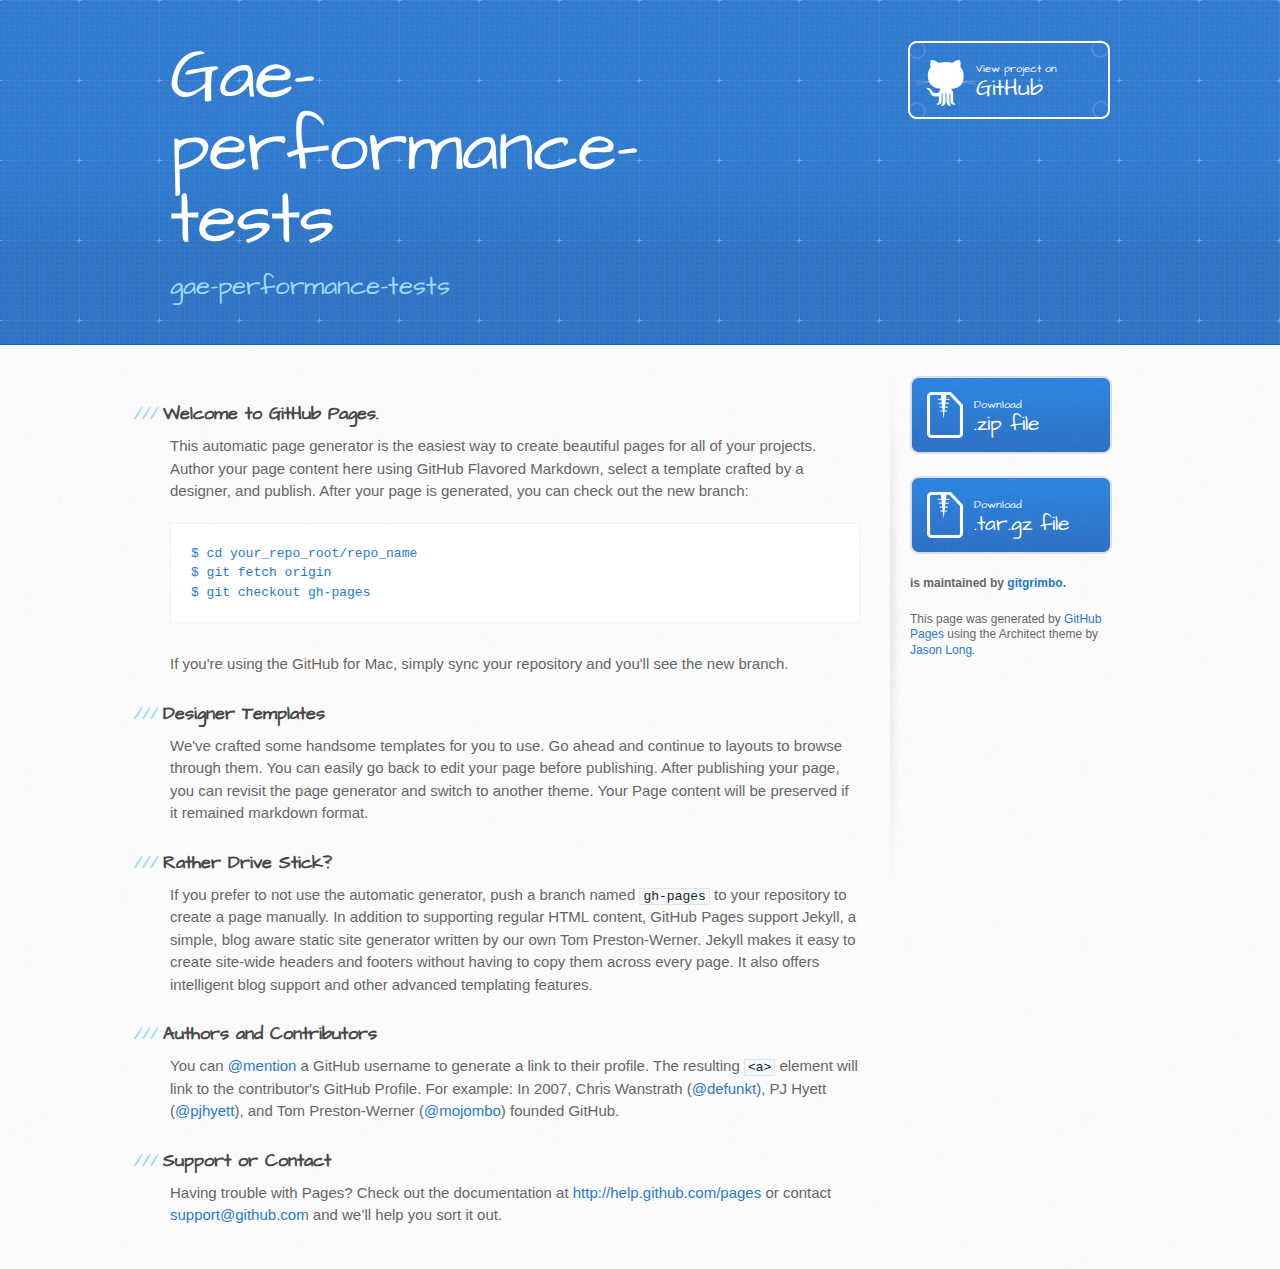
==== index.html @ 460ad2fb "Create gh-pages branch via GitHub" ====
<!DOCTYPE html>
<html>
  <head>
    <meta charset='utf-8'>
    <meta http-equiv="X-UA-Compatible" content="chrome=1">
    <meta name="viewport" content="width=device-width, initial-scale=1, maximum-scale=1">
    <link href='https://fonts.googleapis.com/css?family=Architects+Daughter' rel='stylesheet' type='text/css'>
    <link rel="stylesheet" type="text/css" href="stylesheets/stylesheet.css" media="screen" />
    <link rel="stylesheet" type="text/css" href="stylesheets/pygment_trac.css" media="screen" />
    <link rel="stylesheet" type="text/css" href="stylesheets/print.css" media="print" />

    <!--[if lt IE 9]>
    <script src="//html5shiv.googlecode.com/svn/trunk/html5.js"></script>
    <![endif]-->

    <title>Gae-performance-tests by gitgrimbo</title>
  </head>

  <body>
    <header>
      <div class="inner">
        <h1>Gae-performance-tests</h1>
        <h2>gae-performance-tests</h2>
        <a href="https://github.com/gitgrimbo/gae-performance-tests" class="button"><small>View project on</small>GitHub</a>
      </div>
    </header>

    <div id="content-wrapper">
      <div class="inner clearfix">
        <section id="main-content">
          <h3>Welcome to GitHub Pages.</h3>

<p>This automatic page generator is the easiest way to create beautiful pages for all of your projects. Author your page content here using GitHub Flavored Markdown, select a template crafted by a designer, and publish. After your page is generated, you can check out the new branch:</p>

<pre><code>$ cd your_repo_root/repo_name
$ git fetch origin
$ git checkout gh-pages
</code></pre>

<p>If you're using the GitHub for Mac, simply sync your repository and you'll see the new branch.</p>

<h3>Designer Templates</h3>

<p>We've crafted some handsome templates for you to use. Go ahead and continue to layouts to browse through them. You can easily go back to edit your page before publishing. After publishing your page, you can revisit the page generator and switch to another theme. Your Page content will be preserved if it remained markdown format.</p>

<h3>Rather Drive Stick?</h3>

<p>If you prefer to not use the automatic generator, push a branch named <code>gh-pages</code> to your repository to create a page manually. In addition to supporting regular HTML content, GitHub Pages support Jekyll, a simple, blog aware static site generator written by our own Tom Preston-Werner. Jekyll makes it easy to create site-wide headers and footers without having to copy them across every page. It also offers intelligent blog support and other advanced templating features.</p>

<h3>Authors and Contributors</h3>

<p>You can <a href="https://github.com/blog/821" class="user-mention">@mention</a> a GitHub username to generate a link to their profile. The resulting <code>&lt;a&gt;</code> element will link to the contributor's GitHub Profile. For example: In 2007, Chris Wanstrath (<a href="https://github.com/defunkt" class="user-mention">@defunkt</a>), PJ Hyett (<a href="https://github.com/pjhyett" class="user-mention">@pjhyett</a>), and Tom Preston-Werner (<a href="https://github.com/mojombo" class="user-mention">@mojombo</a>) founded GitHub.</p>

<h3>Support or Contact</h3>

<p>Having trouble with Pages? Check out the documentation at <a href="http://help.github.com/pages">http://help.github.com/pages</a> or contact <a href="mailto:support@github.com">support@github.com</a> and we’ll help you sort it out.</p>
        </section>

        <aside id="sidebar">
          <a href="https://github.com/gitgrimbo/gae-performance-tests/zipball/master" class="button">
            <small>Download</small>
            .zip file
          </a>
          <a href="https://github.com/gitgrimbo/gae-performance-tests/tarball/master" class="button">
            <small>Download</small>
            .tar.gz file
          </a>

          <p class="repo-owner"><a href="https://github.com/gitgrimbo/gae-performance-tests"></a> is maintained by <a href="https://github.com/gitgrimbo">gitgrimbo</a>.</p>

          <p>This page was generated by <a href="pages.github.com">GitHub Pages</a> using the Architect theme by <a href="http://twitter.com/jasonlong">Jason Long</a>.</p>
        </aside>
      </div>
    </div>

  
  </body>
</html>
---- stylesheets/stylesheet.css ----
/* http://meyerweb.com/eric/tools/css/reset/ 
   v2.0 | 20110126
   License: none (public domain)
*/
html, body, div, span, applet, object, iframe,
h1, h2, h3, h4, h5, h6, p, blockquote, pre,
a, abbr, acronym, address, big, cite, code,
del, dfn, em, img, ins, kbd, q, s, samp,
small, strike, strong, sub, sup, tt, var,
b, u, i, center,
dl, dt, dd, ol, ul, li,
fieldset, form, label, legend,
table, caption, tbody, tfoot, thead, tr, th, td,
article, aside, canvas, details, embed, 
figure, figcaption, footer, header, hgroup, 
menu, nav, output, ruby, section, summary,
time, mark, audio, video {
	margin: 0;
	padding: 0;
	border: 0;
	font-size: 100%;
	font: inherit;
	vertical-align: baseline;
}
/* HTML5 display-role reset for older browsers */
article, aside, details, figcaption, figure, 
footer, header, hgroup, menu, nav, section {
	display: block;
}
body {
	line-height: 1;
}
ol, ul {
	list-style: none;
}
blockquote, q {
	quotes: none;
}
blockquote:before, blockquote:after,
q:before, q:after {
	content: '';
	content: none;
}
table {
	border-collapse: collapse;
	border-spacing: 0;
}

/* LAYOUT STYLES */
body {
  font-size: 15px;
  line-height: 1.5; 
  background: #fafafa url(../images/body-bg.jpg) 0 0 repeat;
  font-family: 'Helvetica Neue', Helvetica, Arial, serif;
  font-weight: 400;
  color: #666;
}

a {
  color: #2879d0;
}
a:hover {
  color: #2268b2;
}

header {
  padding-top: 40px;
  padding-bottom: 40px;
  font-family: 'Architects Daughter', 'Helvetica Neue', Helvetica, Arial, serif; 
  background: #2e7bcf url(../images/header-bg.jpg) 0 0 repeat-x;
  border-bottom: solid 1px #275da1;
}

header h1 {
  letter-spacing: -1px;
  font-size: 72px;
  color: #fff;
  line-height: 1;
  margin-bottom: 0.2em;
  width: 540px;
}

header h2 {
  font-size: 26px;
  color: #9ddcff;
  font-weight: normal;
  line-height: 1.3;
  width: 540px;
  letter-spacing: 0;
}

.inner {
  position: relative;
  width: 940px;
  margin: 0 auto;
}

#content-wrapper {
  border-top: solid 1px #fff;
  padding-top: 30px;
}

#main-content {
  width: 690px;
  float: left;
}

#main-content img {
  max-width: 100%;
}

aside#sidebar {
  width: 200px;
  padding-left: 20px;
  min-height: 504px;
  float: right;
  background: transparent url(../images/sidebar-bg.jpg) 0 0 no-repeat;
  font-size: 12px;
  line-height: 1.3;
}

aside#sidebar p.repo-owner,
aside#sidebar p.repo-owner a {
  font-weight: bold;
}

#downloads {
  margin-bottom: 40px;
}

a.button {
  width: 134px;
  height: 58px;
  line-height: 1.2;
  font-size: 23px;
  color: #fff;
  padding-left: 68px;
  padding-top: 22px;
  font-family: 'Architects Daughter', 'Helvetica Neue', Helvetica, Arial, serif; 
}
a.button small {
  display: block;
  font-size: 11px;
}
header a.button {
  position: absolute;
  right: 0;
  top: 0;
  background: transparent url(../images/github-button.png) 0 0 no-repeat;
}
aside a.button {
  width: 138px;
  padding-left: 64px;
  display: block;
  background: transparent url(../images/download-button.png) 0 0 no-repeat;
  margin-bottom: 20px;
  font-size: 21px;
}

code, pre {
  font-family: Monaco, "Bitstream Vera Sans Mono", "Lucida Console", Terminal, monospace;
  color: #222;
  margin-bottom: 30px;
  font-size: 13px;
}

code {
  background-color: #f2f8fc;
  border: solid 1px #dbe7f3;
  padding: 0 3px;
}

pre {
  padding: 20px;
  background: #fff;
  text-shadow: none;
  overflow: auto;
  border: solid 1px #f2f2f2;
}
pre code {
  color: #2879d0;
  background-color: #fff;
  border: none;
  padding: 0;
}

ul, ol, dl {
  margin-bottom: 20px;
}


/* COMMON STYLES */

hr {
  height: 1px;
  line-height: 1px;
  margin-top: 1em;
  padding-bottom: 1em;
  border: none;
  background: transparent url('../images/hr.png') 0 0 no-repeat;
}

table {
  width: 100%;
  border: 1px solid #ebebeb;
}

th {
  font-weight: 500;
}

td {
  border: 1px solid #ebebeb;
  text-align: center; 
  font-weight: 300;
}

form {
  background: #f2f2f2;
  padding: 20px;
  
}


/* GENERAL ELEMENT TYPE STYLES */

#main-content h1 {
  font-family: 'Architects Daughter', 'Helvetica Neue', Helvetica, Arial, serif; 
  font-size: 2.8em;
  letter-spacing: -1px;
  color: #474747;
} 

#main-content h1:before {
  content: "/";
  color: #9ddcff;
  padding-right: 0.3em;
  margin-left: -0.9em;
}

#main-content h2 {
  font-family: 'Architects Daughter', 'Helvetica Neue', Helvetica, Arial, serif; 
  font-size: 22px;
  font-weight: bold;
  margin-bottom: 8px;
  color: #474747;
} 
#main-content h2:before {
  content: "//";
  color: #9ddcff;
  padding-right: 0.3em;
  margin-left: -1.5em;
}

#main-content h3 {
  font-family: 'Architects Daughter', 'Helvetica Neue', Helvetica, Arial, serif; 
  font-size: 18px;
  font-weight: bold;
  margin-top: 24px;
  margin-bottom: 8px;
  color: #474747;
} 
 
#main-content h3:before {
  content: "///";
  color: #9ddcff;
  padding-right: 0.3em;
  margin-left: -2em;
}

#main-content h4 {
  font-family: 'Architects Daughter', 'Helvetica Neue', Helvetica, Arial, serif; 
  font-size: 15px;
  font-weight: bold;
  color: #474747;
} 

h4:before {
  content: "////";
  color: #9ddcff;
  padding-right: 0.3em;
  margin-left: -2.8em;
}

#main-content h5 {
  font-family: 'Architects Daughter', 'Helvetica Neue', Helvetica, Arial, serif; 
  font-size: 14px;
  color: #474747;
} 
h5:before {
  content: "/////";
  color: #9ddcff;
  padding-right: 0.3em;
  margin-left: -3.2em;
}

#main-content h6 {
  font-family: 'Architects Daughter', 'Helvetica Neue', Helvetica, Arial, serif; 
  font-size: .8em;
  color: #474747;
} 
h6:before {
  content: "//////";
  color: #9ddcff;
  padding-right: 0.3em;
  margin-left: -3.7em;
}

p {
  margin-bottom: 20px;
}
 
a {
  text-decoration: none;
}

p a {
  font-weight: 400;
}

blockquote {
  font-size: 1.6em;
  border-left: 10px solid #e9e9e9;
  margin-bottom: 20px;
  padding: 0 0 0 30px;
}

ul li {
  list-style: disc inside;
  padding-left: 20px;
}

ol li {
  list-style: decimal inside;
  padding-left: 3px;
}

dl dd {
  font-style: italic;
  font-weight: 100;
}

footer {
  background: transparent url('../images/hr.png') 0 0 no-repeat;
  margin-top: 40px;
  padding-top: 20px;
  padding-bottom: 30px;
  font-size: 13px;
  color: #aaa;
}

footer a {
  color: #666;
}
footer a:hover {
  color: #444;
}

/* MISC */
.clearfix:after {
  clear: both;
  content: '.';
  display: block;
  visibility: hidden;
  height: 0;
}

.clearfix {display: inline-block;}
* html .clearfix {height: 1%;}
.clearfix {display: block;}

/* #Media Queries
================================================== */

/* Smaller than standard 960 (devices and browsers) */
@media only screen and (max-width: 959px) {}

/* Tablet Portrait size to standard 960 (devices and browsers) */
@media only screen and (min-width: 768px) and (max-width: 959px) {
  .inner {
    width: 740px;
  }
  header h1, header h2 {
    width: 340px;
  }
  header h1 {
    font-size: 60px;
  }
  header h2 {
    font-size: 30px;
  }
  #main-content {
    width: 490px;
  }
  #main-content h1:before,
  #main-content h2:before,
  #main-content h3:before,
  #main-content h4:before,
  #main-content h5:before,
  #main-content h6:before {
    content: none;
    padding-right: 0;
    margin-left: 0;
  }
}

/* All Mobile Sizes (devices and browser) */
@media only screen and (max-width: 767px) {
  .inner {
    width: 93%;
  }
  header {
    padding: 20px 0;
  }
  header .inner {
    position: relative;
  }
  header h1, header h2 {
    width: 100%;
  }
  header h1 {
    font-size: 48px;
  }
  header h2 {
    font-size: 24px;
  }
  header a.button {
    background-image: none;
    width: auto;
    height: auto;
    display: inline-block;
    margin-top: 15px;
    padding: 5px 10px;
    position: relative;
    text-align: center;
    font-size: 13px;
    line-height: 1;
    background-color: #9ddcff;
    color: #2879d0;
    -moz-border-radius: 5px;
    -webkit-border-radius: 5px;                     
    border-radius: 5px;    
  }
  header a.button small {
    font-size: 13px;
    display: inline;
  }
  #main-content,
  aside#sidebar {
    float: none;
    width: 100% ! important;
  }
  aside#sidebar {
    background-image: none;
    margin-top: 20px;
    border-top: solid 1px #ddd;
    padding: 20px 0;
    min-height: 0;
  }
  aside#sidebar a.button {
    display: none;
  }
  #main-content h1:before,
  #main-content h2:before,
  #main-content h3:before,
  #main-content h4:before,
  #main-content h5:before,
  #main-content h6:before {
    content: none;
    padding-right: 0;
    margin-left: 0;
  }
}

/* Mobile Landscape Size to Tablet Portrait (devices and browsers) */
@media only screen and (min-width: 480px) and (max-width: 767px) {}

/* Mobile Portrait Size to Mobile Landscape Size (devices and browsers) */
@media only screen and (max-width: 479px) {}
---- stylesheets/pygment_trac.css ----
.highlight  { background: #ffffff; }
.highlight .c { color: #999988; font-style: italic } /* Comment */
.highlight .err { color: #a61717; background-color: #e3d2d2 } /* Error */
.highlight .k { font-weight: bold } /* Keyword */
.highlight .o { font-weight: bold } /* Operator */
.highlight .cm { color: #999988; font-style: italic } /* Comment.Multiline */
.highlight .cp { color: #999999; font-weight: bold } /* Comment.Preproc */
.highlight .c1 { color: #999988; font-style: italic } /* Comment.Single */
.highlight .cs { color: #999999; font-weight: bold; font-style: italic } /* Comment.Special */
.highlight .gd { color: #000000; background-color: #ffdddd } /* Generic.Deleted */
.highlight .gd .x { color: #000000; background-color: #ffaaaa } /* Generic.Deleted.Specific */
.highlight .ge { font-style: italic } /* Generic.Emph */
.highlight .gr { color: #aa0000 } /* Generic.Error */
.highlight .gh { color: #999999 } /* Generic.Heading */
.highlight .gi { color: #000000; background-color: #ddffdd } /* Generic.Inserted */
.highlight .gi .x { color: #000000; background-color: #aaffaa } /* Generic.Inserted.Specific */
.highlight .go { color: #888888 } /* Generic.Output */
.highlight .gp { color: #555555 } /* Generic.Prompt */
.highlight .gs { font-weight: bold } /* Generic.Strong */
.highlight .gu { color: #800080; font-weight: bold; } /* Generic.Subheading */
.highlight .gt { color: #aa0000 } /* Generic.Traceback */
.highlight .kc { font-weight: bold } /* Keyword.Constant */
.highlight .kd { font-weight: bold } /* Keyword.Declaration */
.highlight .kn { font-weight: bold } /* Keyword.Namespace */
.highlight .kp { font-weight: bold } /* Keyword.Pseudo */
.highlight .kr { font-weight: bold } /* Keyword.Reserved */
.highlight .kt { color: #445588; font-weight: bold } /* Keyword.Type */
.highlight .m { color: #009999 } /* Literal.Number */
.highlight .s { color: #d14 } /* Literal.String */
.highlight .na { color: #008080 } /* Name.Attribute */
.highlight .nb { color: #0086B3 } /* Name.Builtin */
.highlight .nc { color: #445588; font-weight: bold } /* Name.Class */
.highlight .no { color: #008080 } /* Name.Constant */
.highlight .ni { color: #800080 } /* Name.Entity */
.highlight .ne { color: #990000; font-weight: bold } /* Name.Exception */
.highlight .nf { color: #990000; font-weight: bold } /* Name.Function */
.highlight .nn { color: #555555 } /* Name.Namespace */
.highlight .nt { color: #000080 } /* Name.Tag */
.highlight .nv { color: #008080 } /* Name.Variable */
.highlight .ow { font-weight: bold } /* Operator.Word */
.highlight .w { color: #bbbbbb } /* Text.Whitespace */
.highlight .mf { color: #009999 } /* Literal.Number.Float */
.highlight .mh { color: #009999 } /* Literal.Number.Hex */
.highlight .mi { color: #009999 } /* Literal.Number.Integer */
.highlight .mo { color: #009999 } /* Literal.Number.Oct */
.highlight .sb { color: #d14 } /* Literal.String.Backtick */
.highlight .sc { color: #d14 } /* Literal.String.Char */
.highlight .sd { color: #d14 } /* Literal.String.Doc */
.highlight .s2 { color: #d14 } /* Literal.String.Double */
.highlight .se { color: #d14 } /* Literal.String.Escape */
.highlight .sh { color: #d14 } /* Literal.String.Heredoc */
.highlight .si { color: #d14 } /* Literal.String.Interpol */
.highlight .sx { color: #d14 } /* Literal.String.Other */
.highlight .sr { color: #009926 } /* Literal.String.Regex */
.highlight .s1 { color: #d14 } /* Literal.String.Single */
.highlight .ss { color: #990073 } /* Literal.String.Symbol */
.highlight .bp { color: #999999 } /* Name.Builtin.Pseudo */
.highlight .vc { color: #008080 } /* Name.Variable.Class */
.highlight .vg { color: #008080 } /* Name.Variable.Global */
.highlight .vi { color: #008080 } /* Name.Variable.Instance */
.highlight .il { color: #009999 } /* Literal.Number.Integer.Long */

.type-csharp .highlight .k { color: #0000FF }
.type-csharp .highlight .kt { color: #0000FF }
.type-csharp .highlight .nf { color: #000000; font-weight: normal }
.type-csharp .highlight .nc { color: #2B91AF }
.type-csharp .highlight .nn { color: #000000 }
.type-csharp .highlight .s { color: #A31515 }
.type-csharp .highlight .sc { color: #A31515 }
---- stylesheets/print.css ----
html, body, div, span, applet, object, iframe,
h1, h2, h3, h4, h5, h6, p, blockquote, pre,
a, abbr, acronym, address, big, cite, code,
del, dfn, em, img, ins, kbd, q, s, samp,
small, strike, strong, sub, sup, tt, var,
b, u, i, center,
dl, dt, dd, ol, ul, li,
fieldset, form, label, legend,
table, caption, tbody, tfoot, thead, tr, th, td,
article, aside, canvas, details, embed, 
figure, figcaption, footer, header, hgroup, 
menu, nav, output, ruby, section, summary,
time, mark, audio, video {
  margin: 0;
  padding: 0;
  border: 0;
  font-size: 100%;
  font: inherit;
  vertical-align: baseline;
}
/* HTML5 display-role reset for older browsers */
article, aside, details, figcaption, figure, 
footer, header, hgroup, menu, nav, section {
  display: block;
}
body {
  line-height: 1;
}
ol, ul {
  list-style: none;
}
blockquote, q {
  quotes: none;
}
blockquote:before, blockquote:after,
q:before, q:after {
  content: '';
  content: none;
}
table {
  border-collapse: collapse;
  border-spacing: 0;
}
body {
  font-size: 13px;
  line-height: 1.5; 
  font-family: 'Helvetica Neue', Helvetica, Arial, serif;
  color: #000;
}

a {
  color: #d5000d;
  font-weight: bold;
}

header {
  padding-top: 35px;
  padding-bottom: 10px;
}

header h1 {
  font-weight: bold;
  letter-spacing: -1px;
  font-size: 48px;
  color: #303030;
  line-height: 1.2;
}

header h2 {
  letter-spacing: -1px;
  font-size: 24px;
  color: #aaa;
  font-weight: normal;
  line-height: 1.3;
}
#downloads {
  display: none;
}
#main_content {
  padding-top: 20px;
}

code, pre {
  font-family: Monaco, "Bitstream Vera Sans Mono", "Lucida Console", Terminal;
  color: #222;
  margin-bottom: 30px;
  font-size: 12px;
}

code {
  padding: 0 3px;
}

pre {
  border: solid 1px #ddd;
  padding: 20px;
  overflow: auto;
}
pre code {
  padding: 0;
}

ul, ol, dl {
  margin-bottom: 20px;
}


/* COMMON STYLES */

table {
  width: 100%;
  border: 1px solid #ebebeb;
}

th {
  font-weight: 500;
}

td {
  border: 1px solid #ebebeb;
  text-align: center; 
  font-weight: 300;
}

form {
  background: #f2f2f2;
  padding: 20px;
  
}


/* GENERAL ELEMENT TYPE STYLES */

h1 {
  font-size: 2.8em;
} 

h2 {
  font-size: 22px;
  font-weight: bold;
  color: #303030;
  margin-bottom: 8px;
} 

h3 {
  color: #d5000d;
  font-size: 18px;
  font-weight: bold;
  margin-bottom: 8px;
} 
 
h4 {
  font-size: 16px;
  color: #303030;
  font-weight: bold;
} 

h5 {
  font-size: 1em;
  color: #303030;
} 

h6 {
  font-size: .8em;
  color: #303030;
} 

p {
  font-weight: 300;
  margin-bottom: 20px;
}
 
a {
  text-decoration: none;
}

p a {
  font-weight: 400;
}

blockquote {
  font-size: 1.6em;
  border-left: 10px solid #e9e9e9;
  margin-bottom: 20px;
  padding: 0 0 0 30px;
}

ul li {
  list-style: disc inside;
  padding-left: 20px;
}

ol li {
  list-style: decimal inside;
  padding-left: 3px;
}

dl dd {
  font-style: italic;
  font-weight: 100;
}

footer {
  margin-top: 40px;
  padding-top: 20px;
  padding-bottom: 30px;
  font-size: 13px;
  color: #aaa;
}

footer a {
  color: #666;
}

/* MISC */
.clearfix:after {
  clear: both;
  content: '.';
  display: block;
  visibility: hidden;
  height: 0;
}

.clearfix {display: inline-block;}
* html .clearfix {height: 1%;}
.clearfix {display: block;}
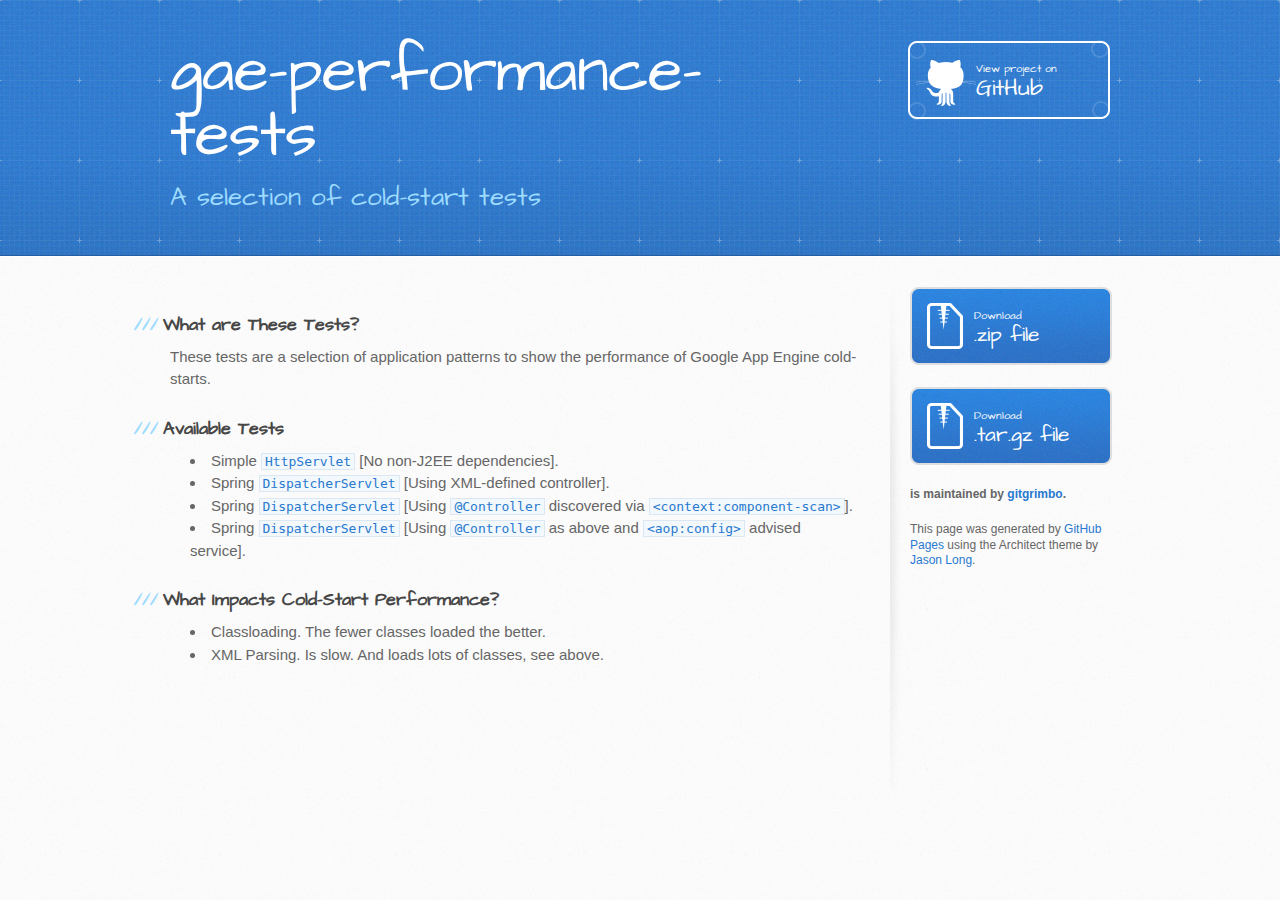
==== commit 148613b9: "First description of project" ====
--- a/index.html
+++ b/index.html
@@ -19,8 +19,8 @@
   <body>
     <header>
       <div class="inner">
-        <h1>Gae-performance-tests</h1>
-        <h2>gae-performance-tests</h2>
+        <h1>gae-performance-tests</h1>
+        <h2>A selection of cold-start tests</h2>
         <a href="https://github.com/gitgrimbo/gae-performance-tests" class="button"><small>View project on</small>GitHub</a>
       </div>
     </header>
@@ -28,32 +28,27 @@
     <div id="content-wrapper">
       <div class="inner clearfix">
         <section id="main-content">
-          <h3>Welcome to GitHub Pages.</h3>
 
-<p>This automatic page generator is the easiest way to create beautiful pages for all of your projects. Author your page content here using GitHub Flavored Markdown, select a template crafted by a designer, and publish. After your page is generated, you can check out the new branch:</p>
+<h3>What are These Tests?</h3>
 
-<pre><code>$ cd your_repo_root/repo_name
-$ git fetch origin
-$ git checkout gh-pages
-</code></pre>
+<p>These tests are a selection of application patterns to show the performance of Google App Engine cold-starts.</p>
 
-<p>If you're using the GitHub for Mac, simply sync your repository and you'll see the new branch.</p>
+<h3>Available Tests</h3>
 
-<h3>Designer Templates</h3>
+<ul>
+<li>Simple <code><a href="http://docs.oracle.com/javaee/6/api/javax/servlet/http/HttpServletRequest.html">HttpServlet</a></code> [No non-J2EE dependencies].
+<li>Spring <code><a href="http://static.springsource.org/spring/docs/3.1.x/javadoc-api/org/springframework/web/servlet/DispatcherServlet.html">DispatcherServlet</a></code> [Using XML-defined controller].
+<li>Spring <code><a href="http://static.springsource.org/spring/docs/3.1.x/javadoc-api/org/springframework/web/servlet/DispatcherServlet.html">DispatcherServlet</a></code> [Using <code><a href="http://static.springsource.org/spring/docs/3.1.x/spring-framework-reference/html/mvc.html#mvc-ann-controller">@Controller</a></code> discovered via <code><a href="http://static.springsource.org/spring/docs/3.1.x/spring-framework-reference/html/xsd-config.html#xsd-config-body-schemas-context-component-scan">&lt;context:component-scan&gt;</a></code>].
+<li>Spring <code><a href="http://static.springsource.org/spring/docs/3.1.x/javadoc-api/org/springframework/web/servlet/DispatcherServlet.html">DispatcherServlet</a></code> [Using <code><a href="http://static.springsource.org/spring/docs/3.1.x/spring-framework-reference/html/mvc.html#mvc-ann-controller">@Controller</a></code> as above and <code><a href="http://static.springsource.org/spring/docs/3.1.x/spring-framework-reference/html/aop.html#aop-schema">&lt;aop:config&gt;</a></code> advised service].
+</ul>
 
-<p>We've crafted some handsome templates for you to use. Go ahead and continue to layouts to browse through them. You can easily go back to edit your page before publishing. After publishing your page, you can revisit the page generator and switch to another theme. Your Page content will be preserved if it remained markdown format.</p>
+<h3>What Impacts Cold-Start Performance?</h3>
 
-<h3>Rather Drive Stick?</h3>
+<ul>
+<li>Classloading. The fewer classes loaded the better.
+<li>XML Parsing. Is slow. And loads lots of classes, see above.
+</ul>
 
-<p>If you prefer to not use the automatic generator, push a branch named <code>gh-pages</code> to your repository to create a page manually. In addition to supporting regular HTML content, GitHub Pages support Jekyll, a simple, blog aware static site generator written by our own Tom Preston-Werner. Jekyll makes it easy to create site-wide headers and footers without having to copy them across every page. It also offers intelligent blog support and other advanced templating features.</p>
-
-<h3>Authors and Contributors</h3>
-
-<p>You can <a href="https://github.com/blog/821" class="user-mention">@mention</a> a GitHub username to generate a link to their profile. The resulting <code>&lt;a&gt;</code> element will link to the contributor's GitHub Profile. For example: In 2007, Chris Wanstrath (<a href="https://github.com/defunkt" class="user-mention">@defunkt</a>), PJ Hyett (<a href="https://github.com/pjhyett" class="user-mention">@pjhyett</a>), and Tom Preston-Werner (<a href="https://github.com/mojombo" class="user-mention">@mojombo</a>) founded GitHub.</p>
-
-<h3>Support or Contact</h3>
-
-<p>Having trouble with Pages? Check out the documentation at <a href="http://help.github.com/pages">http://help.github.com/pages</a> or contact <a href="mailto:support@github.com">support@github.com</a> and we’ll help you sort it out.</p>
         </section>
 
         <aside id="sidebar">
@@ -75,4 +70,4 @@
 
   
   </body>
-</html>+</html>
--- a/stylesheets/stylesheet.css
+++ b/stylesheets/stylesheet.css
@@ -73,7 +73,7 @@
 
 header h1 {
   letter-spacing: -1px;
-  font-size: 72px;
+  font-size: 64px;
   color: #fff;
   line-height: 1;
   margin-bottom: 0.2em;
